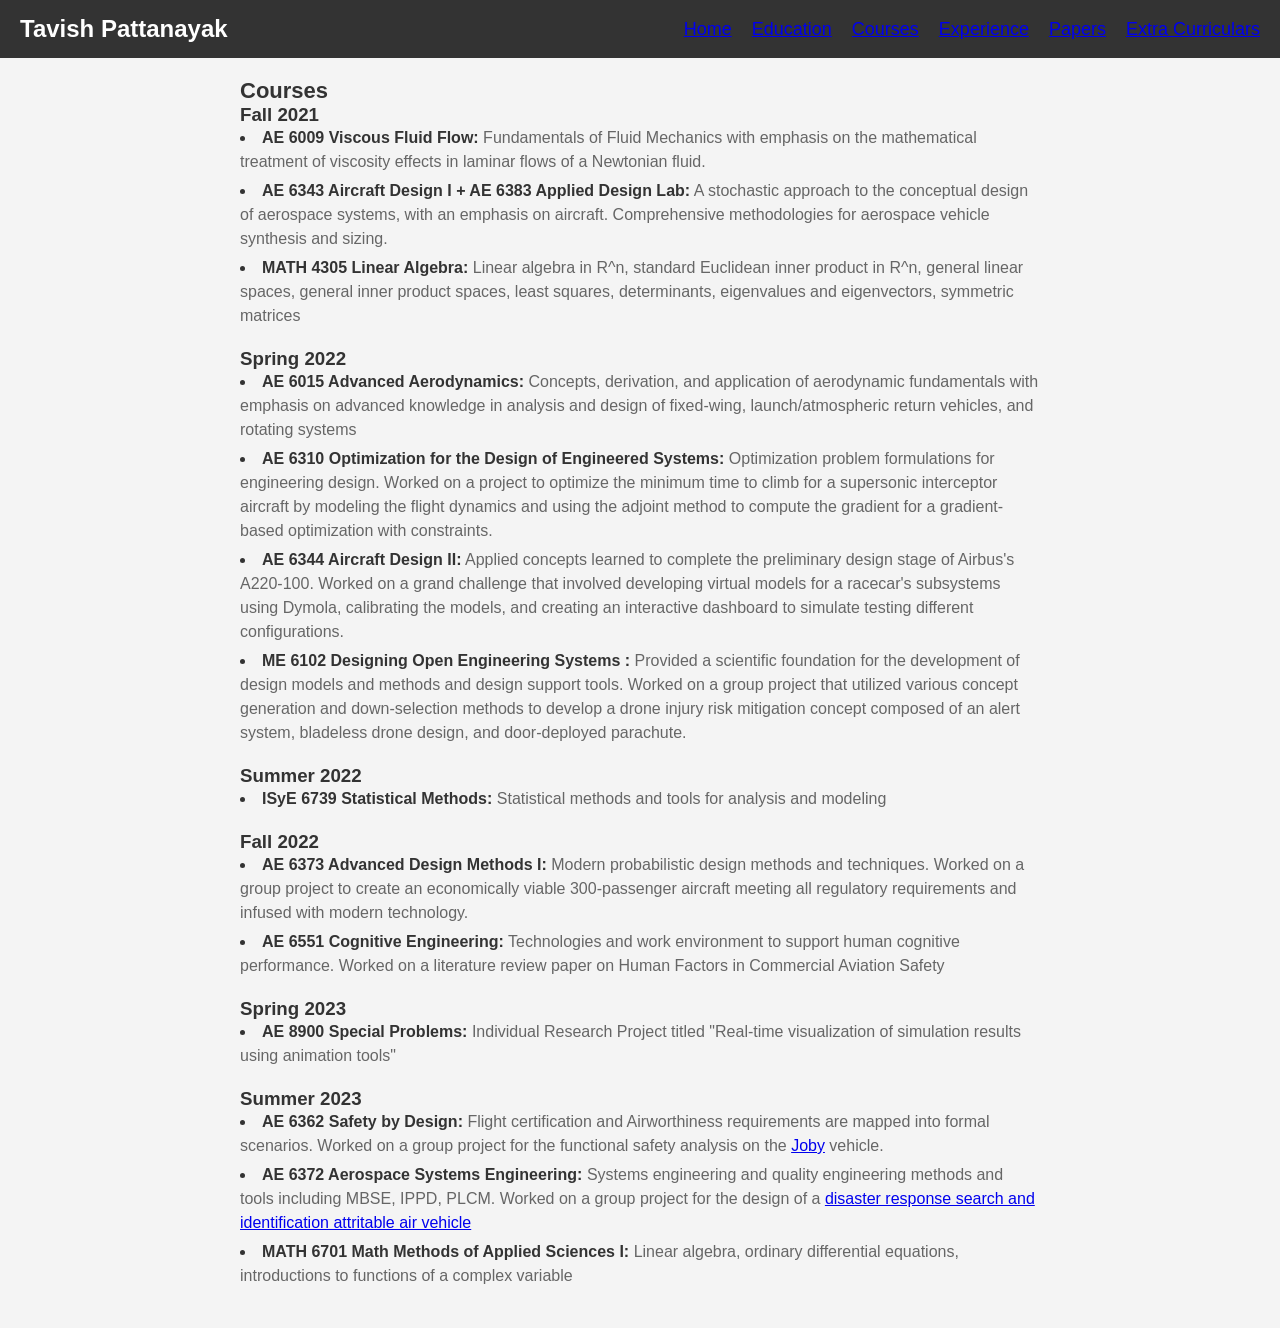
==== Courses.html @ cedbef3b "Update Courses.html" ====
<!DOCTYPE HTML>
<html lang="en">
<head>
<meta http-equiv="Content-Type" content="text/html; charset=UTF-8">
<title>Tavish Pattanayak - Courses</title>
<meta name="author" content="Tavish Pattanayak">
<meta name="viewport" content="width=device-width, initial-scale=1">
<link rel="stylesheet" type="text/css" href="stylesheet.css">
<link rel="icon" href="data:image/svg+xml,<svg xmlns=%22http://www.w3.org/2000/svg%22 viewBox=%220 0 100 100%22><text y=%22.9em%22 font-size=%2290%22>🌐</text></svg>">
<style>
  /* Reset default margin and padding */
  body, h1, h2, h3, p, ul, li, span {
    margin: 0;
    padding: 0;
  }

  /* Define a general font and background color */
  body {
    font-family: Arial, sans-serif;
    color: #333;
    background-color: #f4f4f4;
  }

  /* Center the content */
  .container {
    display: flex;
    flex-direction: column;
    align-items: center;
    padding: 20px;
    max-width: 800px;
    margin: 0 auto;
    text-align: center;
  }

  /* Add spacing between sections */
  .section {
    margin-bottom: 20px;
  }

  /* Style the name */
  .name {
    font-size: 24px;
    font-weight: bold;
    text-align: center;
  }

  /* Style the main content text */
  .content {
    text-align: justify;
    line-height: 1.5;
    color: #666;
  }

  /* Style headings */
  h2 {
    font-size: 22px;
    margin-bottom: 10px;
  }

  /* Style the image */
  .image img {
    width: 100%;
    max-width: 300px;
    height: auto;
    border-radius: 8px;
  }

  /* Style the footer */
  .footer {
    text-align: center;
    margin-top: 20px;
    color: #888;
  }

  /* Header styles */
  .header {
    background-color: #333;
    color: #fff;
    padding: 15px 20px;
    display: flex;
    justify-content: space-between;
    align-items: center;
  }

  .logo {
    font-size: 24px;
    font-weight: bold;
  }

  .menu-toggle {
    display: none;
    cursor: pointer;
  }

  .menu {
    display: flex;
    gap: 20px;
  }

  .menu-item {
    font-size: 18px;
    cursor: pointer;
    color: #fff;
  }

  .current {
    font-weight: bold;
    color: #77aaff; /* Highlight color */
  }

    .course {
    list-style: inside;
    padding-left: 0;
    margin-left: 0;
    margin-bottom: 20px;
  }

  .course li {
    margin-bottom: 5px;
    font-size: 16px;
    line-height: 1.5;
  }

  .course-content{
    padding-left: 20px;
  }
  
  .course-name {
    font-weight: bold;
    color: #333;
  }

  .course-description {
    color: #666;
  }
  
  @media screen and (max-width: 768px) {
    .menu {
      display: none;
      flex-direction: column;
      position: absolute;
      top: 60px;
      right: 20px;
      background-color: #333;
      width: 150px;
      padding: 10px;
    }

    .menu-item {
      font-size: 20px;
      margin-bottom: 10px;
    }

    .menu-toggle {
      display: block;
    }
  }
</style>
</head>
<body>
<div class="header">
  <div class="logo">Tavish Pattanayak</div>
  <div class="menu-toggle">&#9776;</div>
  <div class="menu">
    <div class="menu-item"><a href="index.html">Home</a></div>
    <div class="menu-item"><a href="Education.html">Education</a></div>
    <div class="menu-item"><a href="Courses.html">Courses</a></div>
    <div class="menu-item"><a href="Experience.html">Experience</a></div>
    <div class="menu-item"><a href="Papers.html">Papers</a></div>
    <div class="menu-item"><a href="Extrac.html">Extra Curriculars</a></div>
  </div>
</div>

<div class="container">
  <div style="text-align: left; max-width: 800px; margin: 0 auto;">
    
  <div class="semester">
  <h2 style="margin: 0;">Courses</h2>
  <h3 style="margin: 0;">Fall 2021</h3>
  <ul class="course">
    <li>
      <span class="course-name">AE 6009 Viscous Fluid Flow:</span>
      <span class="course-description">Fundamentals of Fluid Mechanics with emphasis on the mathematical treatment of
viscosity effects in laminar flows of a Newtonian fluid.</span>
    </li>
    <li>
      <span class="course-name">AE 6343 Aircraft Design I + AE 6383 Applied Design Lab:</span>
      <span class="course-description">A stochastic approach to the conceptual design of aerospace systems, with an emphasis on aircraft. Comprehensive methodologies for aerospace vehicle synthesis and sizing. </span>
    </li>
    <li>
      <span class="course-name">MATH 4305 Linear Algebra:</span>
      <span class="course-description">Linear algebra in R^n, standard Euclidean inner product in R^n, general linear spaces, general inner product spaces, least squares, determinants, eigenvalues and eigenvectors, symmetric matrices</span>
    </li>
  </ul>
</div>

<div class="semester">
  <h3 style="margin: 0;">Spring 2022</h3>
  <ul class="course">
    <li>
      <span class="course-name">AE 6015 Advanced Aerodynamics:</span>
      <span class="course-description">Concepts, derivation, and application of aerodynamic fundamentals with emphasis on advanced knowledge in analysis and design of fixed-wing, launch/atmospheric return vehicles, and rotating systems</span>
    </li>
    <li>
      <span class="course-name">AE 6310 Optimization for the Design of Engineered Systems:</span>
      <span class="course-description">Optimization problem formulations for engineering design. Worked on a project to optimize the minimum time to climb for a supersonic interceptor aircraft by modeling the flight dynamics and using the adjoint method to compute the gradient for a gradient-based optimization with constraints. </span>
    </li>
    <li>
      <span class="course-name">AE 6344 Aircraft Design II:</span>
      <span class="course-description">Applied concepts learned to complete the preliminary design stage of Airbus's A220-100. Worked on a grand challenge that involved developing virtual models for a racecar's subsystems using Dymola, calibrating the models, and creating an interactive dashboard to simulate testing different configurations.</span>
    </li>
    <li>
      <span class="course-name">ME 6102 Designing Open Engineering Systems :</span>
      <span class="course-description">Provided a scientific foundation for the development of design models and methods and design support tools. Worked on a group project that utilized various concept generation and down-selection methods to develop a drone injury risk mitigation concept composed of an alert system, bladeless drone design, and door-deployed parachute. </span>
    </li>
  </ul>
</div>

<div class="semester">
  <h3 style="margin: 0;">Summer 2022</h3>
  <ul class="course">
    <li>
      <span class="course-name">ISyE 6739 Statistical Methods:</span>
      <span class="course-description">Statistical methods and tools for analysis and modeling</span>
    </li>
  </ul>
</div>

<div class="semester">
  <h3 style="margin: 0;">Fall 2022</h3>
  <ul class="course">
    <li>
      <span class="course-name">AE 6373 Advanced Design Methods I:</span>
      <span class="course-description">Modern probabilistic design methods and techniques. Worked on a group project to create an economically viable 300-passenger aircraft meeting all regulatory requirements and infused with modern technology. </span>
    </li>
    <li>
      <span class="course-name">AE 6551 Cognitive Engineering:</span>
      <span class="course-description">Technologies and work environment to support human cognitive performance. Worked on a literature review paper on Human Factors in Commercial Aviation Safety </span>
    </li>
  </ul>
</div>

<div class="semester">
  <h3 style="margin: 0;">Spring 2023</h3>
  <ul class="course">
    <li>
      <span class="course-name">AE 8900 Special Problems:</span>
      <span class="course-description">Individual Research Project titled "Real-time visualization of simulation results using animation tools"</span>
    </li>
  </ul>
</div>

<div class="semester">
  <h3 style="margin: 0">Summer 2023</h3>
  <ul class="course">
    <li>
      <span class="course-name">AE 6362 Safety by Design:</span>
      <span class="course-description">Flight certification and Airworthiness requirements are mapped into formal scenarios. Worked on a group project for the functional safety analysis on the <a href=https://www.jobyaviation.com/>Joby</a> vehicle.</span>
    </li>
    <li>
      <span class="course-name">AE 6372 Aerospace Systems Engineering:</span>
      <span class="course-description">Systems engineering and quality engineering methods and tools including MBSE, IPPD, PLCM. Worked on a group project for the design of a <a href=https://youtu.be/0KB3UT7YJh0> disaster response search and identification attritable air vehicle</a> </span>
    </li>
    <li>
      <span class="course-name">MATH 6701 Math Methods of Applied Sciences I:</span>
      <span class="course-description">Linear algebra, ordinary differential equations, introductions to functions of a complex variable</span>
    </li>
  </ul>
</div>
</div>
</body>
</html>
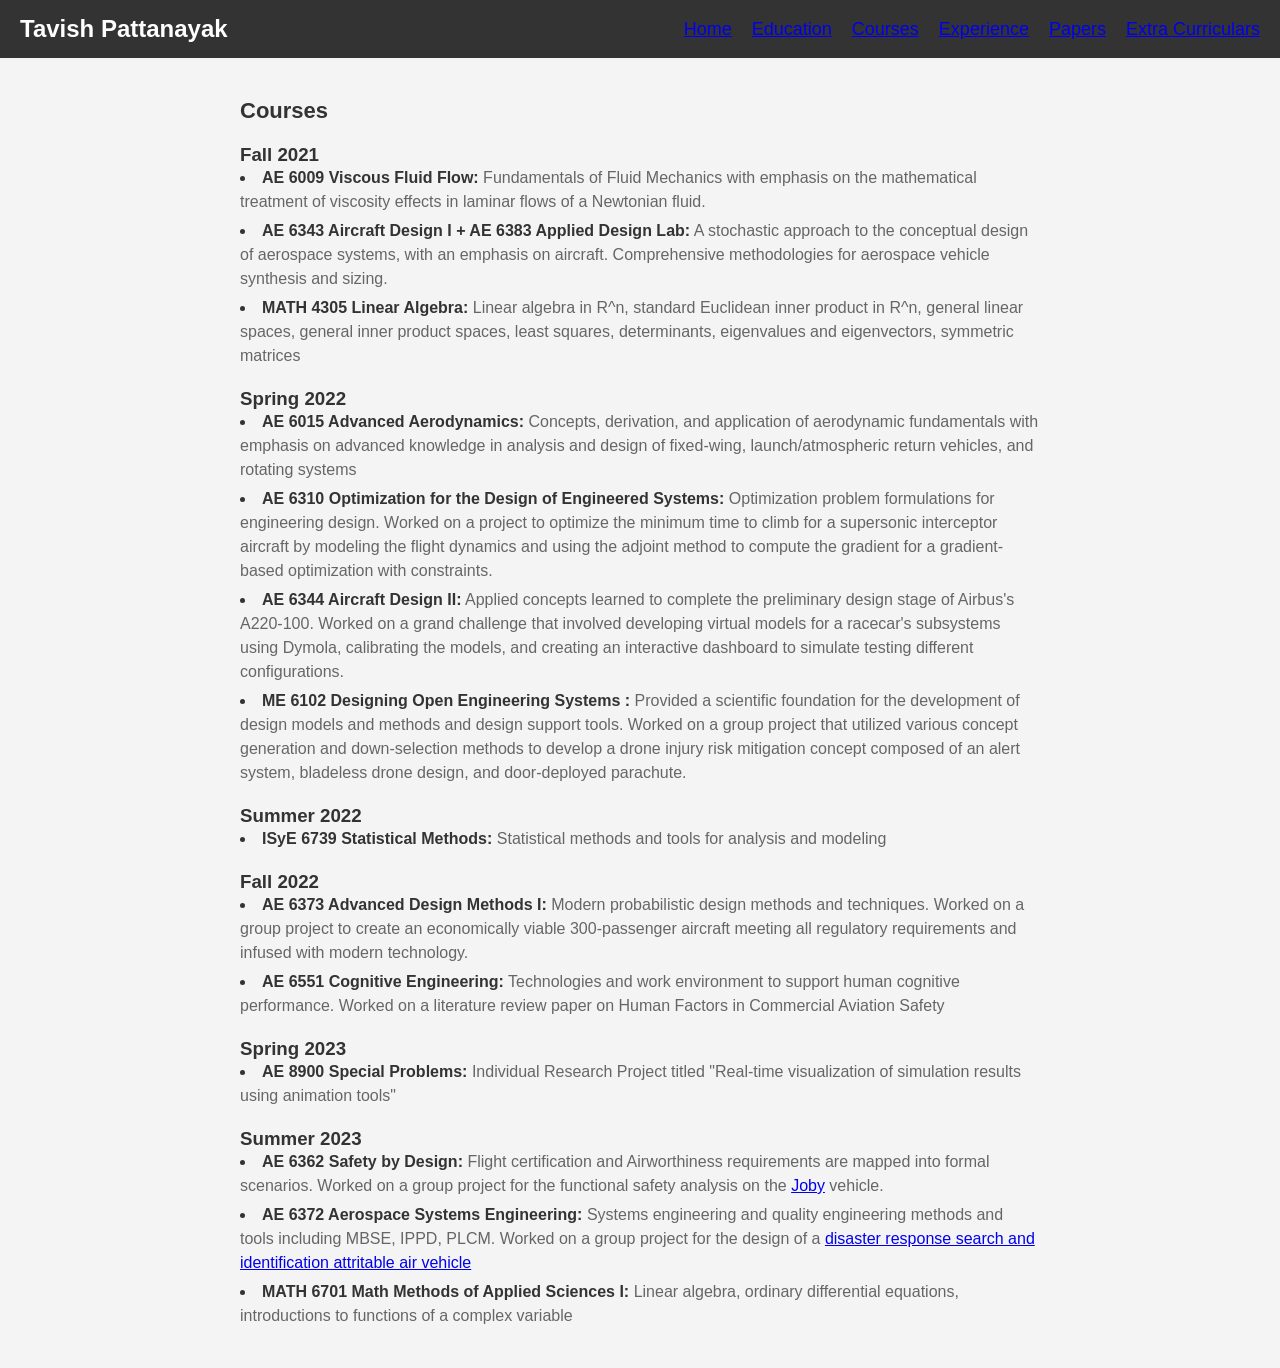
==== commit d6174104: "Update Courses.html" ====
--- a/Courses.html
+++ b/Courses.html
@@ -175,8 +175,8 @@
   <div style="text-align: left; max-width: 800px; margin: 0 auto;">
     
   <div class="semester">
-  <h2 style="margin: 0;">Courses</h2>
-  <h3 style="margin: 0;">Fall 2021</h3>
+  <h2 style="margin: 20px 0 0;">Courses</h2>
+  <h3 style="margin: 20px 0 0;">Fall 2021</h3>
   <ul class="course">
     <li>
       <span class="course-name">AE 6009 Viscous Fluid Flow:</span>
@@ -195,7 +195,7 @@
 </div>
 
 <div class="semester">
-  <h3 style="margin: 0;">Spring 2022</h3>
+  <h3 style="margin: 20px 0 0;">Spring 2022</h3>
   <ul class="course">
     <li>
       <span class="course-name">AE 6015 Advanced Aerodynamics:</span>
@@ -217,7 +217,7 @@
 </div>
 
 <div class="semester">
-  <h3 style="margin: 0;">Summer 2022</h3>
+  <h3 style="margin: 20px 0 0;">Summer 2022</h3>
   <ul class="course">
     <li>
       <span class="course-name">ISyE 6739 Statistical Methods:</span>
@@ -227,7 +227,7 @@
 </div>
 
 <div class="semester">
-  <h3 style="margin: 0;">Fall 2022</h3>
+  <h3 style="margin: 20px 0 0;">Fall 2022</h3>
   <ul class="course">
     <li>
       <span class="course-name">AE 6373 Advanced Design Methods I:</span>
@@ -241,7 +241,7 @@
 </div>
 
 <div class="semester">
-  <h3 style="margin: 0;">Spring 2023</h3>
+  <h3 style="margin: 20px 0 0;">Spring 2023</h3>
   <ul class="course">
     <li>
       <span class="course-name">AE 8900 Special Problems:</span>
@@ -251,7 +251,7 @@
 </div>
 
 <div class="semester">
-  <h3 style="margin: 0">Summer 2023</h3>
+  <h3 style="margin: 20px 0 0">Summer 2023</h3>
   <ul class="course">
     <li>
       <span class="course-name">AE 6362 Safety by Design:</span>
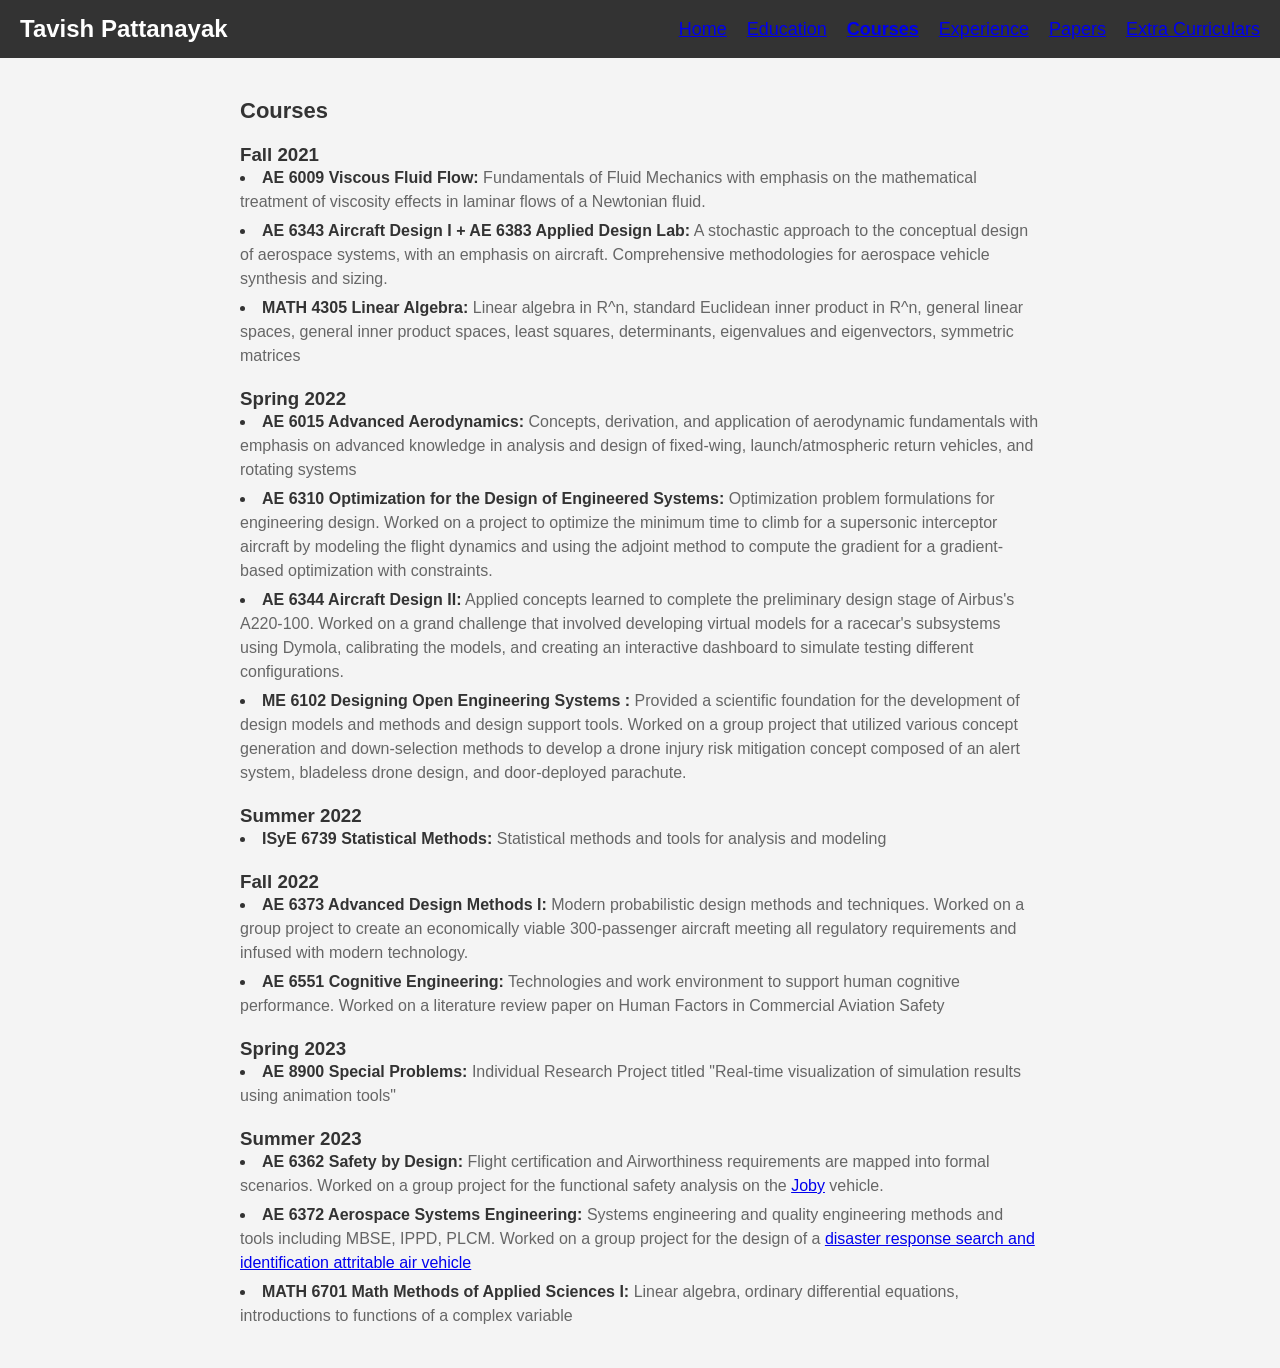
==== commit 973f6742: "Update Courses.html" ====
--- a/Courses.html
+++ b/Courses.html
@@ -133,6 +133,11 @@
   .course-description {
     color: #666;
   }
+
+  .current {
+    font-weight: bold;
+    color: #77aaff; /* Highlight color */
+  }
   
   @media screen and (max-width: 768px) {
     .menu {
@@ -164,7 +169,7 @@
   <div class="menu">
     <div class="menu-item"><a href="index.html">Home</a></div>
     <div class="menu-item"><a href="Education.html">Education</a></div>
-    <div class="menu-item"><a href="Courses.html">Courses</a></div>
+    <div class="menu-item current"><a href="Courses.html">Courses</a></div>
     <div class="menu-item"><a href="Experience.html">Experience</a></div>
     <div class="menu-item"><a href="Papers.html">Papers</a></div>
     <div class="menu-item"><a href="Extrac.html">Extra Curriculars</a></div>
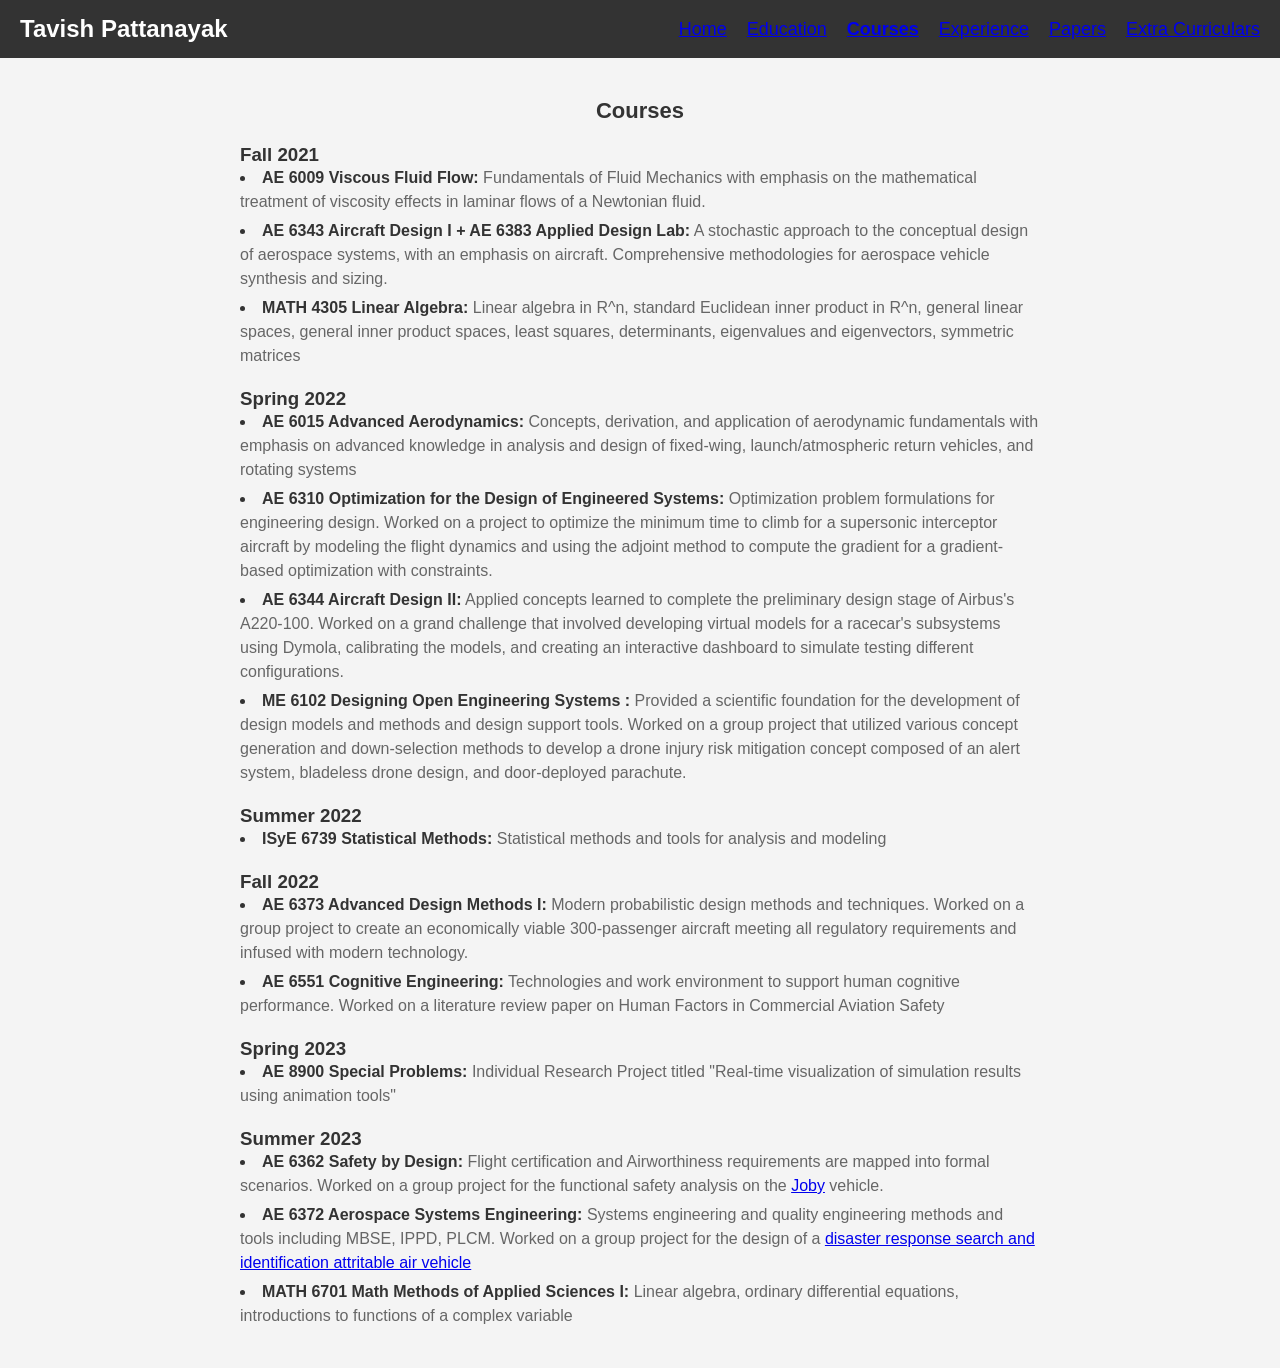
==== commit e7a2195f: "Update Courses.html" ====
--- a/Courses.html
+++ b/Courses.html
@@ -53,6 +53,7 @@
 
   /* Style headings */
   h2 {
+    text-align: center;
     font-size: 22px;
     margin-bottom: 10px;
   }
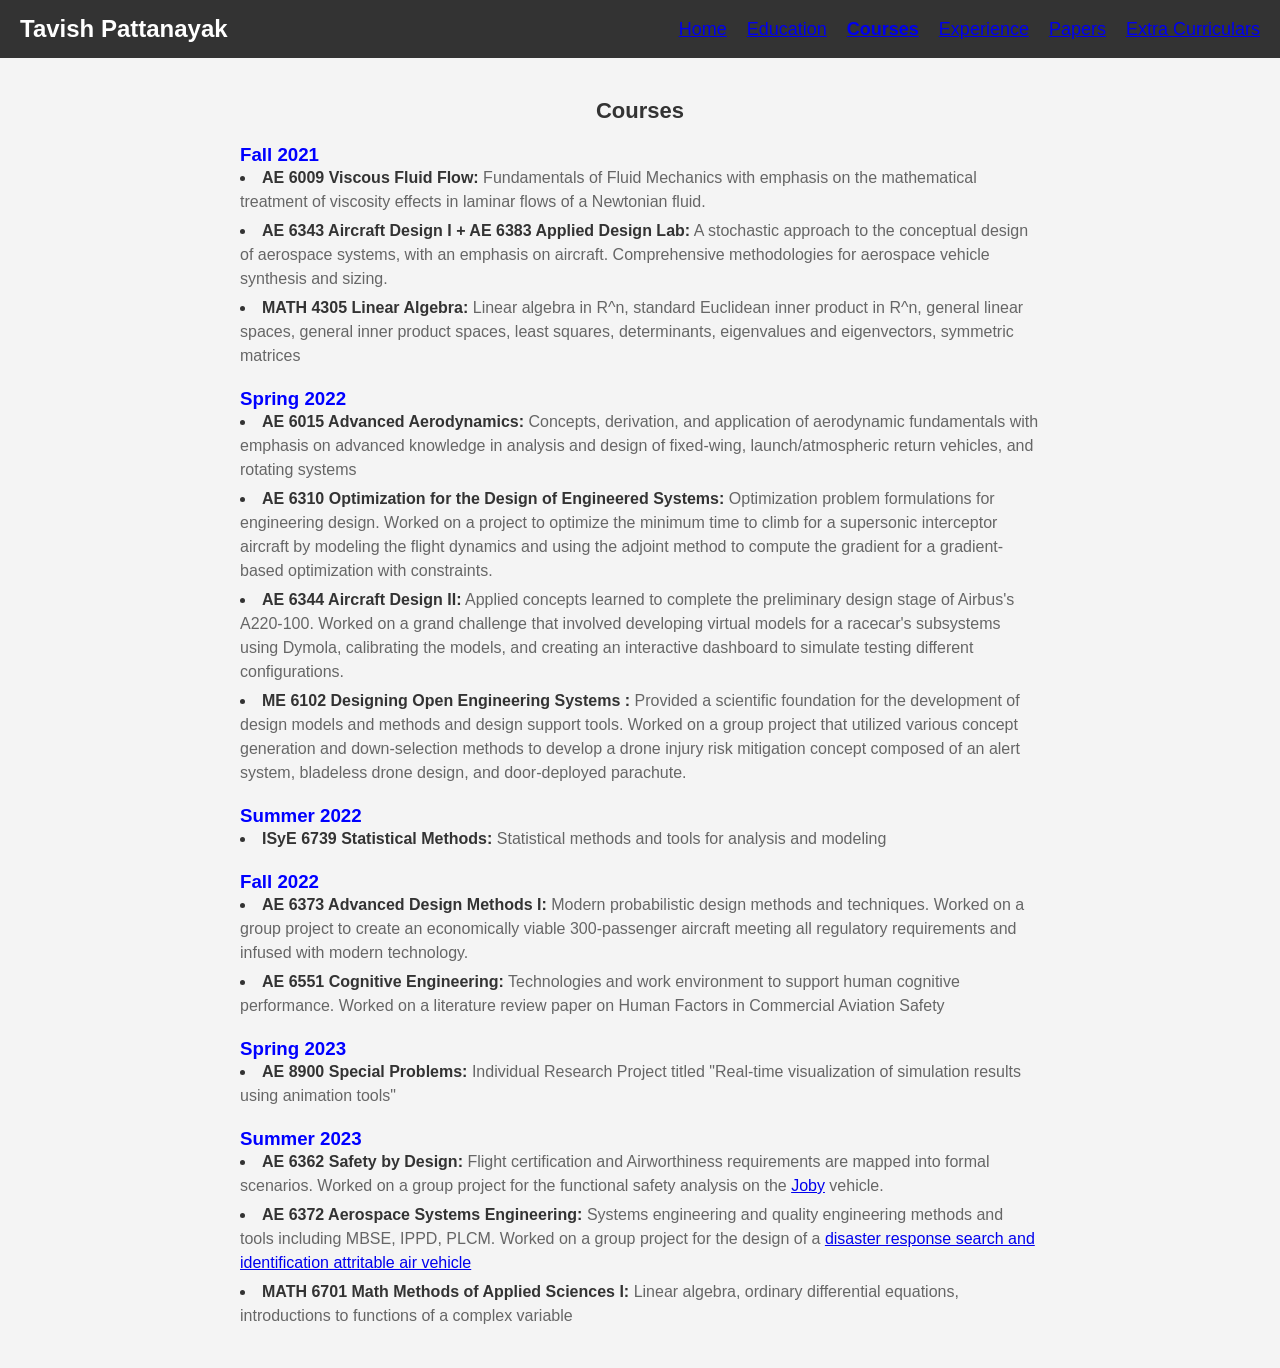
==== commit 9217c44f: "Update Courses.html" ====
--- a/Courses.html
+++ b/Courses.html
@@ -34,7 +34,7 @@
 
   /* Add spacing between sections */
   .section {
-    margin-bottom: 20px;
+    margin-bottom: 40px;
   }
 
   /* Style the name */
@@ -58,6 +58,10 @@
     margin-bottom: 10px;
   }
 
+  h3 {
+    color: #0000ff;
+  }
+  
   /* Style the image */
   .image img {
     width: 100%;
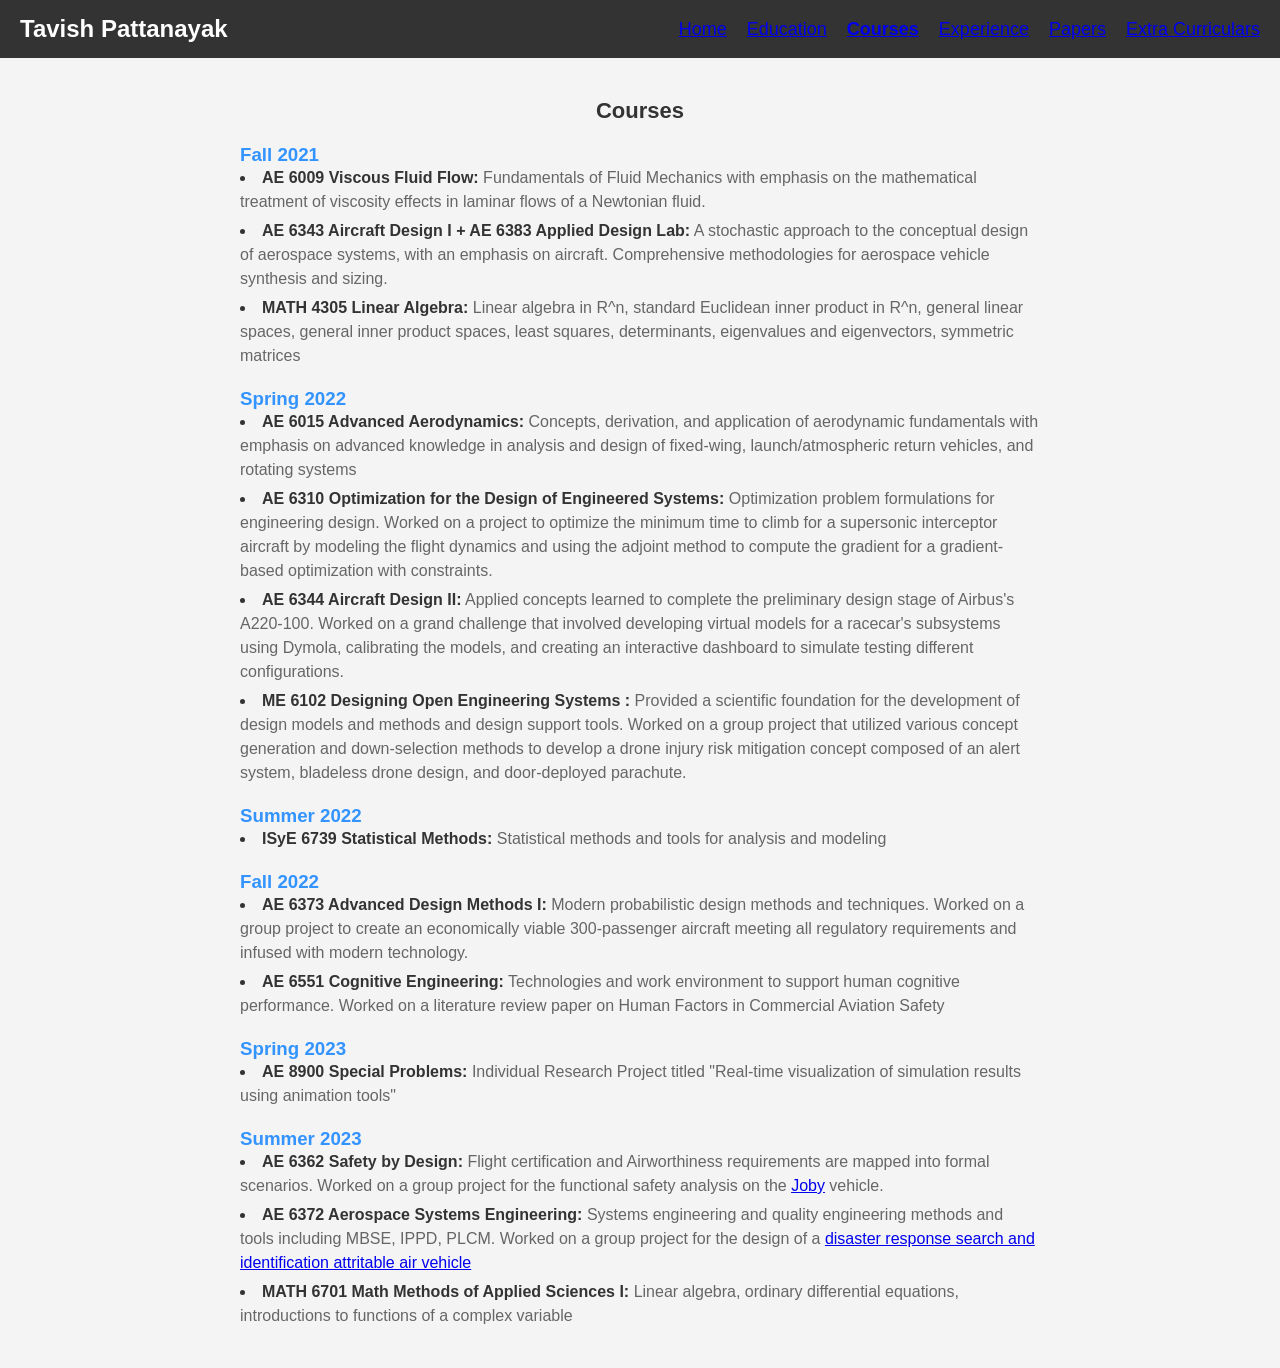
==== commit 6233614f: "Update Courses.html" ====
--- a/Courses.html
+++ b/Courses.html
@@ -59,7 +59,7 @@
   }
 
   h3 {
-    color: #0000ff;
+    color: #3393ff;
   }
   
   /* Style the image */
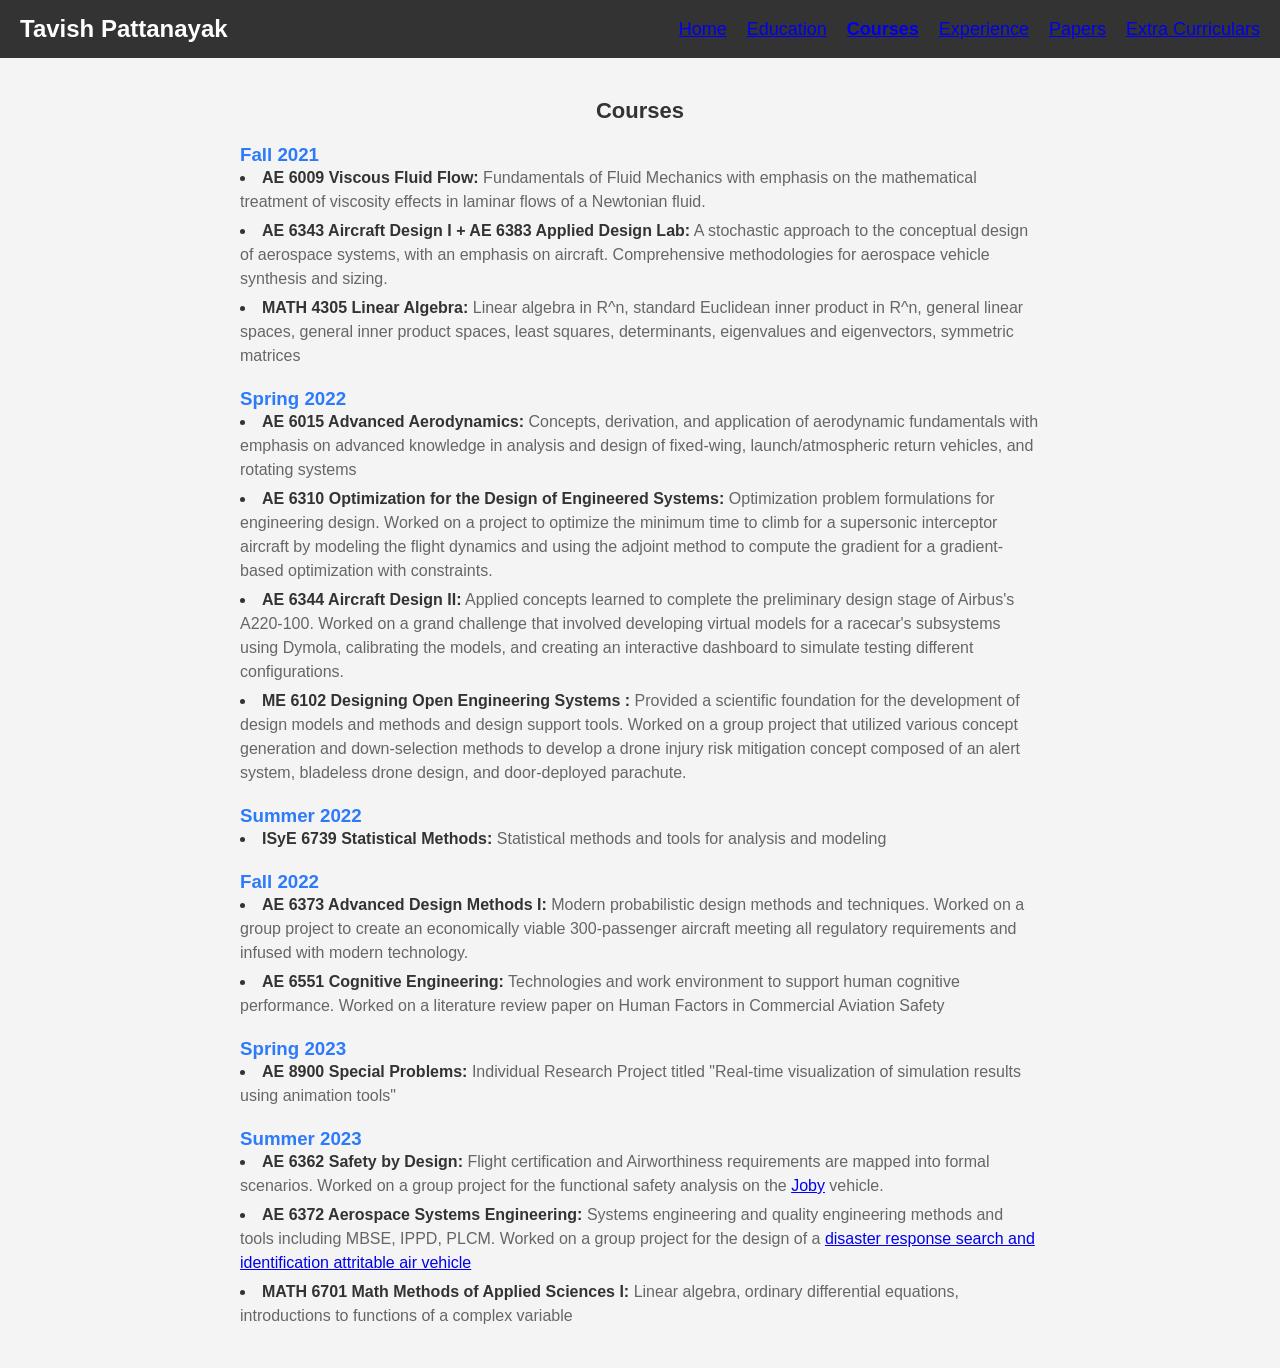
==== commit 4099a955: "Update Courses.html" ====
--- a/Courses.html
+++ b/Courses.html
@@ -59,7 +59,7 @@
   }
 
   h3 {
-    color: #3393ff;
+    color: #2d7afa;
   }
   
   /* Style the image */
